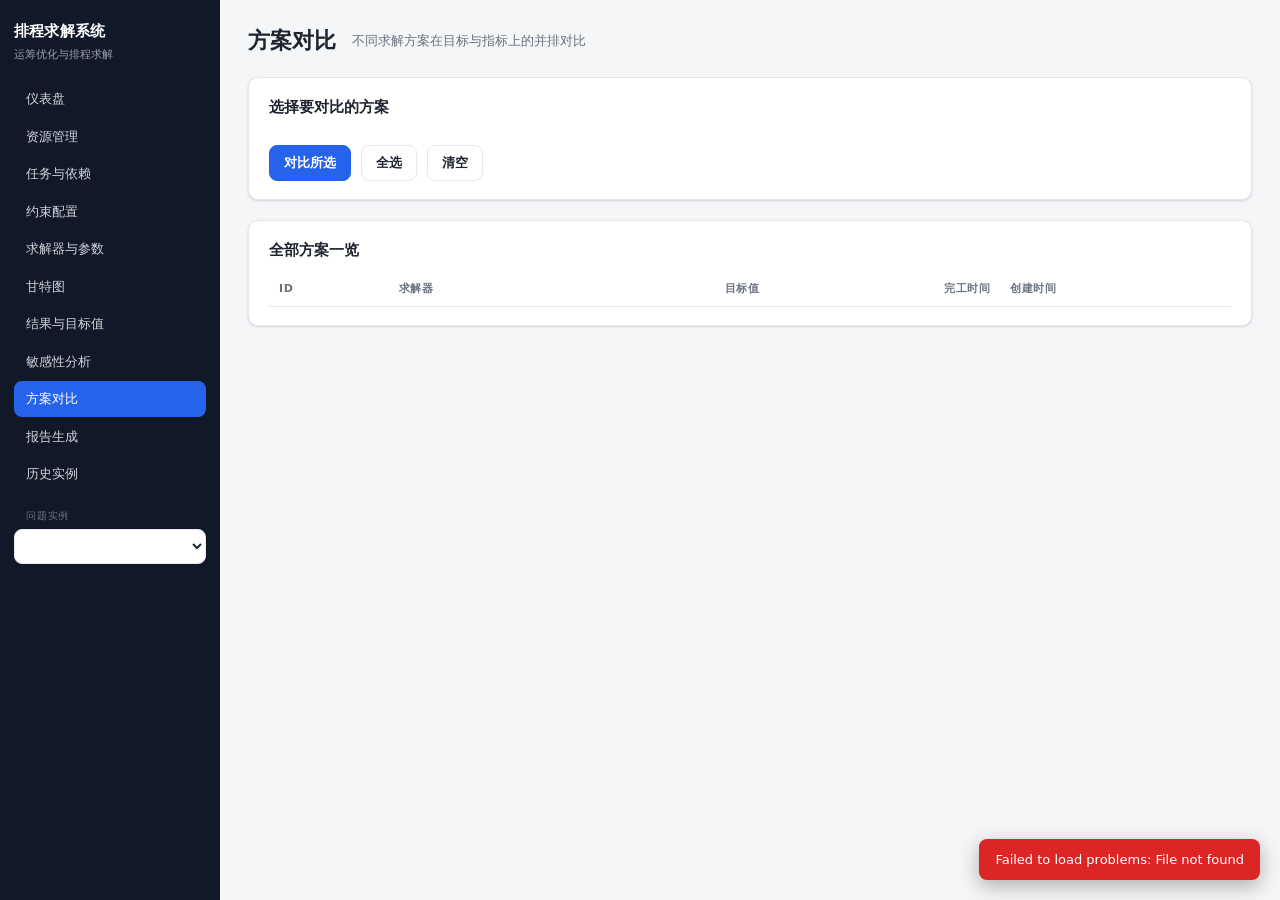
==== frontend/compare.html @ 84a35580 "Initial commit" ====
<!doctype html>
<html lang="zh-CN">
<head>
<meta charset="utf-8">
<meta name="viewport" content="width=device-width, initial-scale=1">
<title>方案对比 — 排程求解系统</title>
<link rel="stylesheet" href="css/style.css">
</head>
<body>
<div class="app">
  <aside class="sidebar">
    <div class="brand">排程求解系统</div>
    <div class="brand-sub">运筹优化与排程求解</div>
    <nav id="nav"></nav>
    <div class="section-label">问题实例</div>
    <select id="problem-picker"></select>
  </aside>
  <main class="main">
    <div class="page-head">
      <h1>方案对比</h1>
      <span class="sub">不同求解方案在目标与指标上的并排对比</span>
    </div>

    <div class="card">
      <h2>选择要对比的方案</h2>
      <div id="solution-checks" class="flex" style="flex-wrap:wrap"></div>
      <div class="btn-row">
        <button class="btn primary" onclick="compare()">对比所选</button>
        <button class="btn" onclick="toggleAll(true)">全选</button>
        <button class="btn" onclick="toggleAll(false)">清空</button>
      </div>
    </div>

    <div class="card" id="result-card" style="display:none">
      <h2>对比结果</h2>
      <div class="chart-wrap" id="bar-chart"></div>
      <table class="mt"><thead><tr>
        <th>求解器</th><th>状态</th><th class="num">目标值</th><th class="num">与最优差距</th>
        <th class="num">完工时间</th><th class="num">拖期</th><th class="num">成本</th>
        <th class="num">耗时(s)</th><th class="num">下界</th><th></th>
      </tr></thead><tbody id="rows"></tbody></table>
    </div>

    <div class="card">
      <h2>全部方案一览</h2>
      <table><thead><tr><th>ID</th><th>求解器</th><th class="num">目标值</th><th class="num">完工时间</th><th>创建时间</th></tr></thead>
        <tbody id="all-rows"></tbody></table>
    </div>
  </main>
</div>
<script src="js/common.js"></script>
<script src="js/charts.js"></script>
<script>
let problem = null;
let solutions = [];

initSidebar('compare.html');

async function load() {
  const id = currentProblemId();
  if (!id) return;
  problem = await api('/problems/' + id);
  const r = await api(`/problems/${problem.id}/solutions`);
  solutions = r.solutions;
  renderChecks();
  renderAll();
}

function renderChecks() {
  const el = document.getElementById('solution-checks');
  el.innerHTML = solutions.map((s, i) => `
    <label style="margin:0 16px 8px 0;font-size:13px;color:var(--ink)">
      <input type="checkbox" value="${s.id}" style="width:auto;margin-right:5px">
      ${escapeHtml(solverLabel(s.solver))} <span class="muted">(${fmt(s.objective_value)})</span>
    </label>`).join('') || '<span class="muted">暂无求解结果。</span>';
}

function selected() {
  return [...document.querySelectorAll('#solution-checks input:checked')].map(i => i.value);
}

function toggleAll(on) {
  document.querySelectorAll('#solution-checks input').forEach(i => i.checked = on);
}

async function compare() {
  const ids = selected();
  if (!ids.length) return toast('请至少选择一个方案', 'error');
  const { solutions: rows } = await api(`/problems/${problem.id}/compare`, {
    method: 'POST', body: JSON.stringify({ solution_ids: ids }),
  });
  document.getElementById('result-card').style.display = 'block';
  barChart(document.getElementById('bar-chart'), {
    labels: rows.map(s => solverLabel(s.solver) + (s.is_best ? ' ★' : '')),
    values: rows.map(s => s.objective_value ?? 0),
    color: '#59a14f',
  });
  document.getElementById('rows').innerHTML = rows.map(s => `
    <tr ${s.is_best ? 'style="background:#f0fdf4"' : ''}>
      <td>${escapeHtml(solverLabel(s.solver))} ${s.is_best ? '<span class="badge ok">最优</span>' : ''}</td>
      <td>${statusBadge(s.status)}</td>
      <td class="num"><b>${fmt(s.objective_value)}</b></td>
      <td class="num">${s.delta_vs_best == null ? '—' : (s.delta_vs_best > 0 ? '+' : '') + fmt(s.delta_vs_best)}</td>
      <td class="num">${fmt(s.makespan)}</td>
      <td class="num">${fmt(s.metrics?.total_tardiness)}</td>
      <td class="num">${fmt(s.metrics?.resource_cost)}</td>
      <td class="num">${fmt(s.solve_time)}</td>
      <td class="num">${fmt(s.lower_bound)}</td>
      <td><a href="gantt.html?id=${encodeURIComponent(problem.id)}&solution=${encodeURIComponent(s.id)}">甘特图</a></td>
    </tr>`).join('');
}

function renderAll() {
  document.getElementById('all-rows').innerHTML = solutions.map(s => `
    <tr><td class="mono">${escapeHtml(s.id)}</td><td>${escapeHtml(solverLabel(s.solver))}</td>
      <td class="num">${fmt(s.objective_value)}</td><td class="num">${fmt(s.makespan)}</td>
      <td class="small muted">${escapeHtml(s.created_at)}</td></tr>`).join('')
    || '<tr><td colspan="5" class="empty">暂无求解结果。</td></tr>';
}

load().catch(e => toast(e.message, 'error'));
</script>
</body>
</html>
---- frontend/css/style.css ----
/* ===========================================================================
   Scheduling solver — shared stylesheet
   =========================================================================== */

:root {
  --bg: #f5f6f8;
  --panel: #ffffff;
  --ink: #1f2430;
  --muted: #6b7280;
  --line: #e5e7eb;
  --accent: #2563eb;
  --accent-2: #0ea5e9;
  --ok: #16a34a;
  --warn: #d97706;
  --bad: #dc2626;
  --sidebar: #111827;
  --sidebar-ink: #d1d5db;
  --radius: 10px;
  --shadow: 0 1px 2px rgba(16, 24, 40, .06), 0 1px 3px rgba(16, 24, 40, .1);
  --mono: ui-monospace, SFMono-Regular, "SF Mono", Menlo, Consolas, monospace;
  --sans: system-ui, -apple-system, "Segoe UI", Roboto, "Helvetica Neue", Arial, sans-serif;
}

* { box-sizing: border-box; }

html, body {
  margin: 0;
  padding: 0;
  background: var(--bg);
  color: var(--ink);
  font-family: var(--sans);
  font-size: 14px;
  line-height: 1.5;
}

a { color: var(--accent); text-decoration: none; }
a:hover { text-decoration: underline; }

/* ---- layout ---------------------------------------------------------- */
.app { display: grid; grid-template-columns: 220px 1fr; min-height: 100vh; }

.sidebar {
  background: var(--sidebar);
  color: var(--sidebar-ink);
  padding: 20px 14px;
  position: sticky;
  top: 0;
  height: 100vh;
  overflow-y: auto;
}
.sidebar .brand {
  color: #fff;
  font-weight: 700;
  font-size: 15px;
  letter-spacing: .2px;
  margin: 0 0 4px;
}
.sidebar .brand-sub {
  font-size: 11px;
  color: #9ca3af;
  margin-bottom: 18px;
}
.sidebar nav a {
  display: block;
  color: var(--sidebar-ink);
  padding: 8px 12px;
  border-radius: 8px;
  margin-bottom: 2px;
  font-size: 13px;
}
.sidebar nav a:hover { background: rgba(255, 255, 255, .08); text-decoration: none; color: #fff; }
.sidebar nav a.active { background: var(--accent); color: #fff; }
.sidebar .section-label {
  font-size: 10px;
  text-transform: uppercase;
  letter-spacing: .08em;
  color: #6b7280;
  margin: 16px 12px 6px;
}

.main { padding: 24px 28px; max-width: 1280px; }

.page-head { display: flex; align-items: center; gap: 16px; margin-bottom: 20px; flex-wrap: wrap; }
.page-head h1 { font-size: 22px; margin: 0; font-weight: 650; }
.page-head .sub { color: var(--muted); font-size: 13px; }

/* ---- cards / panels -------------------------------------------------- */
.card {
  background: var(--panel);
  border: 1px solid var(--line);
  border-radius: var(--radius);
  box-shadow: var(--shadow);
  padding: 18px 20px;
  margin-bottom: 20px;
}
.card h2 { margin: 0 0 12px; font-size: 15px; font-weight: 650; }
.card h3 { margin: 14px 0 8px; font-size: 13px; font-weight: 600; color: var(--muted); }
.grid { display: grid; gap: 16px; }
.grid.cols-2 { grid-template-columns: 1fr 1fr; }
.grid.cols-3 { grid-template-columns: repeat(3, 1fr); }
.grid.cols-4 { grid-template-columns: repeat(4, 1fr); }
@media (max-width: 900px) {
  .grid.cols-2, .grid.cols-3, .grid.cols-4 { grid-template-columns: 1fr; }
  .app { grid-template-columns: 1fr; }
  .sidebar { height: auto; position: static; }
}

/* ---- stat tiles ------------------------------------------------------ */
.stat {
  background: var(--panel);
  border: 1px solid var(--line);
  border-radius: var(--radius);
  box-shadow: var(--shadow);
  padding: 14px 16px;
}
.stat .label { font-size: 11px; color: var(--muted); text-transform: uppercase; letter-spacing: .05em; }
.stat .value { font-size: 24px; font-weight: 700; margin-top: 2px; font-variant-numeric: tabular-nums; }
.stat .hint { font-size: 12px; color: var(--muted); margin-top: 2px; }

/* ---- forms ----------------------------------------------------------- */
label { display: block; font-size: 12px; color: var(--muted); margin: 10px 0 4px; font-weight: 600; }
input, select, textarea {
  width: 100%;
  padding: 8px 10px;
  border: 1px solid var(--line);
  border-radius: 8px;
  font-size: 13px;
  font-family: inherit;
  background: #fff;
  color: var(--ink);
}
input:focus, select:focus, textarea:focus {
  outline: 2px solid var(--accent-2);
  outline-offset: -1px;
  border-color: var(--accent-2);
}
textarea { min-height: 120px; font-family: var(--mono); font-size: 12px; resize: vertical; }
.field-row { display: flex; gap: 12px; }
.field-row > div { flex: 1; }
.form-grid { display: grid; grid-template-columns: repeat(2, 1fr); gap: 0 16px; }
.form-grid .full { grid-column: 1 / -1; }

.btn {
  display: inline-flex;
  align-items: center;
  gap: 6px;
  padding: 8px 14px;
  border: 1px solid var(--line);
  border-radius: 8px;
  background: #fff;
  color: var(--ink);
  font-size: 13px;
  font-weight: 600;
  cursor: pointer;
  transition: background .12s, border-color .12s;
}
.btn:hover { background: #f9fafb; border-color: #d1d5db; }
.btn.primary { background: var(--accent); border-color: var(--accent); color: #fff; }
.btn.primary:hover { background: #1d4ed8; }
.btn.danger { background: #fff; border-color: #fecaca; color: var(--bad); }
.btn.danger:hover { background: #fef2f2; }
.btn.sm { padding: 5px 10px; font-size: 12px; }
.btn:disabled { opacity: .55; cursor: not-allowed; }

.btn-row { display: flex; gap: 10px; margin-top: 14px; flex-wrap: wrap; }

/* ---- tables ---------------------------------------------------------- */
table { width: 100%; border-collapse: collapse; font-size: 13px; }
th, td { text-align: left; padding: 8px 10px; border-bottom: 1px solid var(--line); }
th { color: var(--muted); font-size: 11px; text-transform: uppercase; letter-spacing: .05em; font-weight: 600; }
tbody tr:hover { background: #f9fafb; }
td.num, th.num { text-align: right; font-variant-numeric: tabular-nums; }
td.mono { font-family: var(--mono); font-size: 12px; }

/* ---- badges / status ------------------------------------------------- */
.badge {
  display: inline-block;
  padding: 2px 8px;
  border-radius: 999px;
  font-size: 11px;
  font-weight: 600;
  white-space: nowrap;
}
.badge.ok { background: #dcfce7; color: #166534; }
.badge.warn { background: #fef3c7; color: #92400e; }
.badge.bad { background: #fee2e2; color: #991b1b; }
.badge.muted { background: #e5e7eb; color: #374151; }
.badge.info { background: #dbeafe; color: #1e40af; }

.status-optimal { color: var(--ok); }
.status-feasible { color: var(--accent); }
.status-infeasible { color: var(--bad); }
.status-timeout { color: var(--warn); }
.status-error { color: var(--bad); }

/* ---- gantt / charts -------------------------------------------------- */
.gantt-wrap, .chart-wrap { overflow-x: auto; }
.chart-wrap svg, .gantt-wrap svg { display: block; }
.gantt-tooltip {
  position: absolute;
  background: #111827;
  color: #fff;
  padding: 6px 10px;
  border-radius: 6px;
  font-size: 12px;
  pointer-events: none;
  white-space: nowrap;
  box-shadow: 0 4px 12px rgba(0, 0, 0, .3);
  z-index: 10;
}

.legend { display: flex; flex-wrap: wrap; gap: 12px; margin: 10px 0; font-size: 12px; color: var(--muted); }
.legend .swatch { display: inline-block; width: 12px; height: 12px; border-radius: 3px; margin-right: 5px; vertical-align: -1px; }

/* ---- misc ------------------------------------------------------------ */
.empty { color: var(--muted); font-size: 13px; padding: 18px 0; text-align: center; }
.toast {
  position: fixed;
  bottom: 20px;
  right: 20px;
  background: #111827;
  color: #fff;
  padding: 11px 16px;
  border-radius: 8px;
  font-size: 13px;
  box-shadow: 0 6px 20px rgba(0, 0, 0, .3);
  z-index: 1000;
  opacity: 0;
  transform: translateY(8px);
  transition: opacity .2s, transform .2s;
}
.toast.show { opacity: 1; transform: none; }
.toast.error { background: var(--bad); }
.toast.ok { background: var(--ok); }

.tabs { display: flex; gap: 4px; border-bottom: 1px solid var(--line); margin-bottom: 16px; }
.tabs button {
  background: none;
  border: none;
  padding: 9px 14px;
  font-size: 13px;
  font-weight: 600;
  color: var(--muted);
  cursor: pointer;
  border-bottom: 2px solid transparent;
}
.tabs button.active { color: var(--accent); border-bottom-color: var(--accent); }

.mono { font-family: var(--mono); }
.muted { color: var(--muted); }
.small { font-size: 12px; }
.right { text-align: right; }
.flex { display: flex; gap: 10px; align-items: center; }
.spacer { flex: 1; }
.mt { margin-top: 12px; }
.mb { margin-bottom: 12px; }
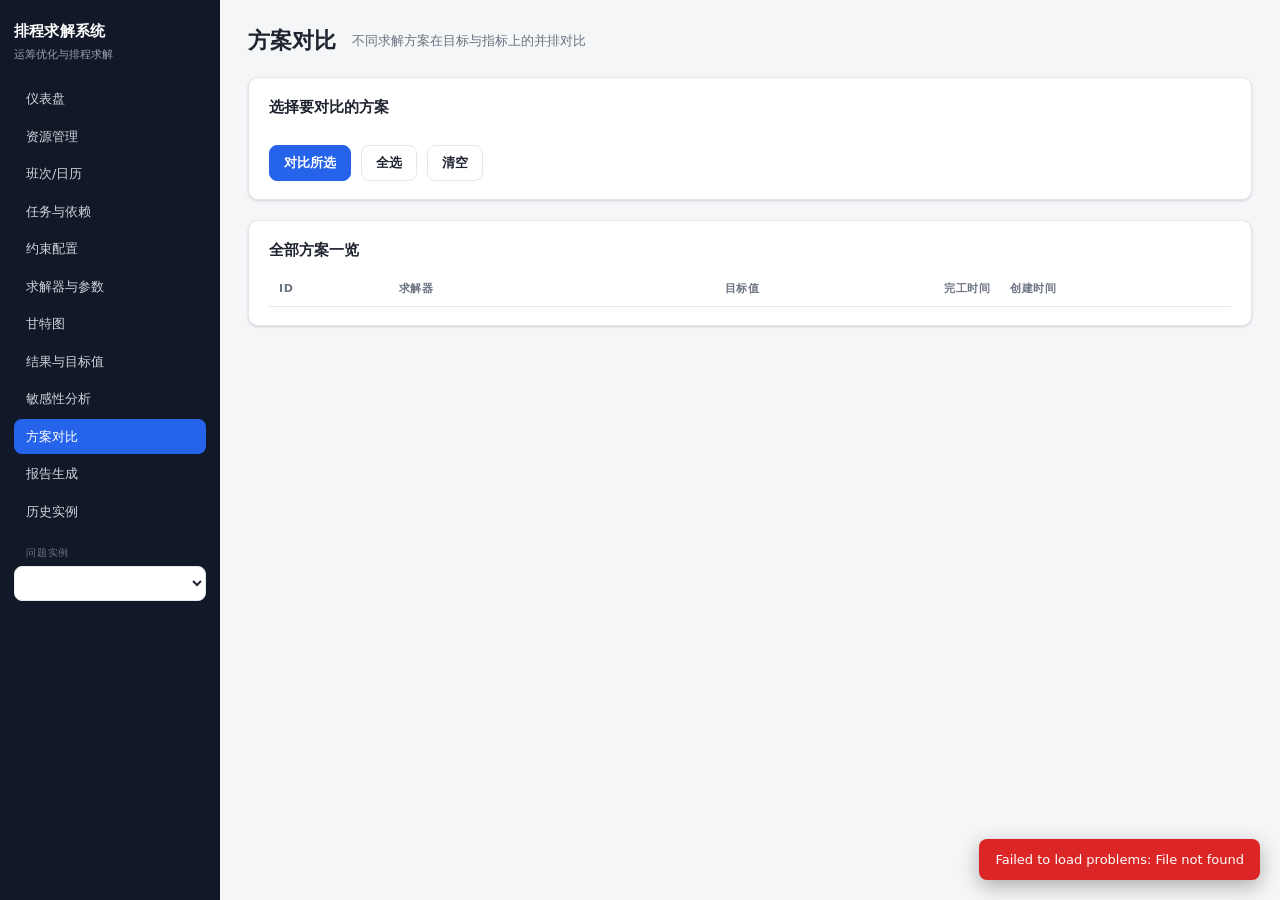
==== commit fac953e4: "A RESULT" ====
--- a/frontend/compare.html
+++ b/frontend/compare.html
@@ -68,11 +68,15 @@
 
 function renderChecks() {
   const el = document.getElementById('solution-checks');
-  el.innerHTML = solutions.map((s, i) => `
-    <label style="margin:0 16px 8px 0;font-size:13px;color:var(--ink)">
-      <input type="checkbox" value="${s.id}" style="width:auto;margin-right:5px">
+  el.innerHTML = solutions.map((s, i) => {
+    const info = freshnessInfo(s);
+    return `
+    <label style="margin:0 16px 8px 0;font-size:13px;color:${info.stale ? '#991b1b' : 'var(--ink)'}">
+      <input type="checkbox" value="${s.id}" ${info.stale ? '' : 'checked'} style="width:auto;margin-right:5px">
       ${escapeHtml(solverLabel(s.solver))} <span class="muted">(${fmt(s.objective_value)})</span>
-    </label>`).join('') || '<span class="muted">暂无求解结果。</span>';
+      ${freshnessBadge(s)}
+    </label>`;
+  }).join('') || '<span class="muted">暂无求解结果。</span>';
 }
 
 function selected() {
@@ -86,6 +90,8 @@
 async function compare() {
   const ids = selected();
   if (!ids.length) return toast('请至少选择一个方案', 'error');
+  if (ids.some(id => freshnessInfo(solutions.find(s => s.id === id)).stale) &&
+      !confirm('选中的方案中包含已失效结果，其目标值不再对应当前班次，仍要对比吗？')) return;
   const { solutions: rows } = await api(`/problems/${problem.id}/compare`, {
     method: 'POST', body: JSON.stringify({ solution_ids: ids }),
   });
@@ -95,9 +101,12 @@
     values: rows.map(s => s.objective_value ?? 0),
     color: '#59a14f',
   });
-  document.getElementById('rows').innerHTML = rows.map(s => `
-    <tr ${s.is_best ? 'style="background:#f0fdf4"' : ''}>
-      <td>${escapeHtml(solverLabel(s.solver))} ${s.is_best ? '<span class="badge ok">最优</span>' : ''}</td>
+  document.getElementById('rows').innerHTML = rows.map(s => {
+    const meta = solutions.find(x => x.id === s.id) || {};
+    const info = freshnessInfo(meta);
+    return `
+    <tr style="${info.stale ? 'background:#fef2f2' : (s.is_best ? 'background:#f0fdf4' : '')}">
+      <td>${escapeHtml(solverLabel(s.solver))} ${s.is_best ? '<span class="badge ok">最优</span>' : ''} ${freshnessBadge(meta)}</td>
       <td>${statusBadge(s.status)}</td>
       <td class="num"><b>${fmt(s.objective_value)}</b></td>
       <td class="num">${s.delta_vs_best == null ? '—' : (s.delta_vs_best > 0 ? '+' : '') + fmt(s.delta_vs_best)}</td>
@@ -107,15 +116,18 @@
       <td class="num">${fmt(s.solve_time)}</td>
       <td class="num">${fmt(s.lower_bound)}</td>
       <td><a href="gantt.html?id=${encodeURIComponent(problem.id)}&solution=${encodeURIComponent(s.id)}">甘特图</a></td>
-    </tr>`).join('');
+    </tr>`;
+  }).join('');
 }
 
 function renderAll() {
   document.getElementById('all-rows').innerHTML = solutions.map(s => `
-    <tr><td class="mono">${escapeHtml(s.id)}</td><td>${escapeHtml(solverLabel(s.solver))}</td>
+    <tr style="${freshnessInfo(s).stale ? 'background:#fef2f2' : ''}">
+      <td class="mono">${escapeHtml(s.id)}</td><td>${escapeHtml(solverLabel(s.solver))}</td>
+      <td>${freshnessBadge(s)}</td>
       <td class="num">${fmt(s.objective_value)}</td><td class="num">${fmt(s.makespan)}</td>
       <td class="small muted">${escapeHtml(s.created_at)}</td></tr>`).join('')
-    || '<tr><td colspan="5" class="empty">暂无求解结果。</td></tr>';
+    || '<tr><td colspan="6" class="empty">暂无方案。</td></tr>';
 }
 
 load().catch(e => toast(e.message, 'error'));
--- a/frontend/css/style.css
+++ b/frontend/css/style.css
@@ -187,6 +187,70 @@
 .badge.muted { background: #e5e7eb; color: #374151; }
 .badge.info { background: #dbeafe; color: #1e40af; }
 
+/* ---- freshness / staleness ------------------------------------------- */
+.stale-banner {
+  border: 1px solid #fca5a5;
+  background: #fef2f2;
+  color: #7f1d1d;
+  border-radius: 10px;
+  padding: 12px 14px;
+  margin-bottom: 16px;
+}
+.stale-banner-head {
+  font-weight: 650;
+  font-size: 14px;
+  display: flex;
+  align-items: center;
+  gap: 10px;
+  flex-wrap: wrap;
+}
+.stale-banner-head .btn { margin-left: auto; }
+.stale-banner-list {
+  margin: 10px 0 0;
+  padding-left: 20px;
+  font-size: 12.5px;
+  line-height: 1.7;
+}
+.stale-reasons {
+  margin: 2px 0 4px;
+  padding-left: 16px;
+  color: #991b1b;
+  font-size: 12px;
+  list-style: disc;
+}
+.freshness-badge { cursor: help; }
+.avail-calendar { color: #1e40af; }
+.avail-manual { color: #92400e; }
+
+/* ---- calendar / shift editor ----------------------------------------- */
+.shift-chip {
+  display: inline-flex; align-items: center; gap: 5px;
+  border: 1px solid #d1d5db; border-radius: 999px;
+  padding: 2px 10px; margin: 2px 4px 2px 0; font-size: 12px;
+  background: #f9fafb;
+}
+.shift-chip .dot { width: 9px; height: 9px; border-radius: 50%; display: inline-block; }
+.week-grid { display: grid; grid-template-columns: repeat(7, minmax(90px, 1fr)); gap: 8px; }
+.week-cell {
+  border: 1px solid #e5e7eb; border-radius: 8px; padding: 8px;
+  min-height: 64px; background: #fff;
+}
+.week-cell.closed { background: #f3f4f6; }
+.week-cell h4 { margin: 0 0 6px; font-size: 12px; color: var(--muted); }
+.cal-ruler { display: grid; grid-template-columns: 140px 1fr; gap: 8px; align-items: center; }
+.timeline-track {
+  position: relative; height: 22px; background: #f3f4f6; border-radius: 5px; overflow: hidden;
+}
+.timeline-seg {
+  position: absolute; top: 0; bottom: 0;
+  background: rgba(78, 121, 167, .55); border-right: 1px solid #fff;
+}
+.weekday-checks label, .shift-checks label {
+  display: inline-flex; align-items: center; gap: 4px; margin: 0 10px 4px 0;
+  font-size: 12.5px; font-weight: 400;
+}
+.weekday-checks input, .shift-checks input { width: auto; }
+
 .status-optimal { color: var(--ok); }
 .status-feasible { color: var(--accent); }
 .status-infeasible { color: var(--bad); }
